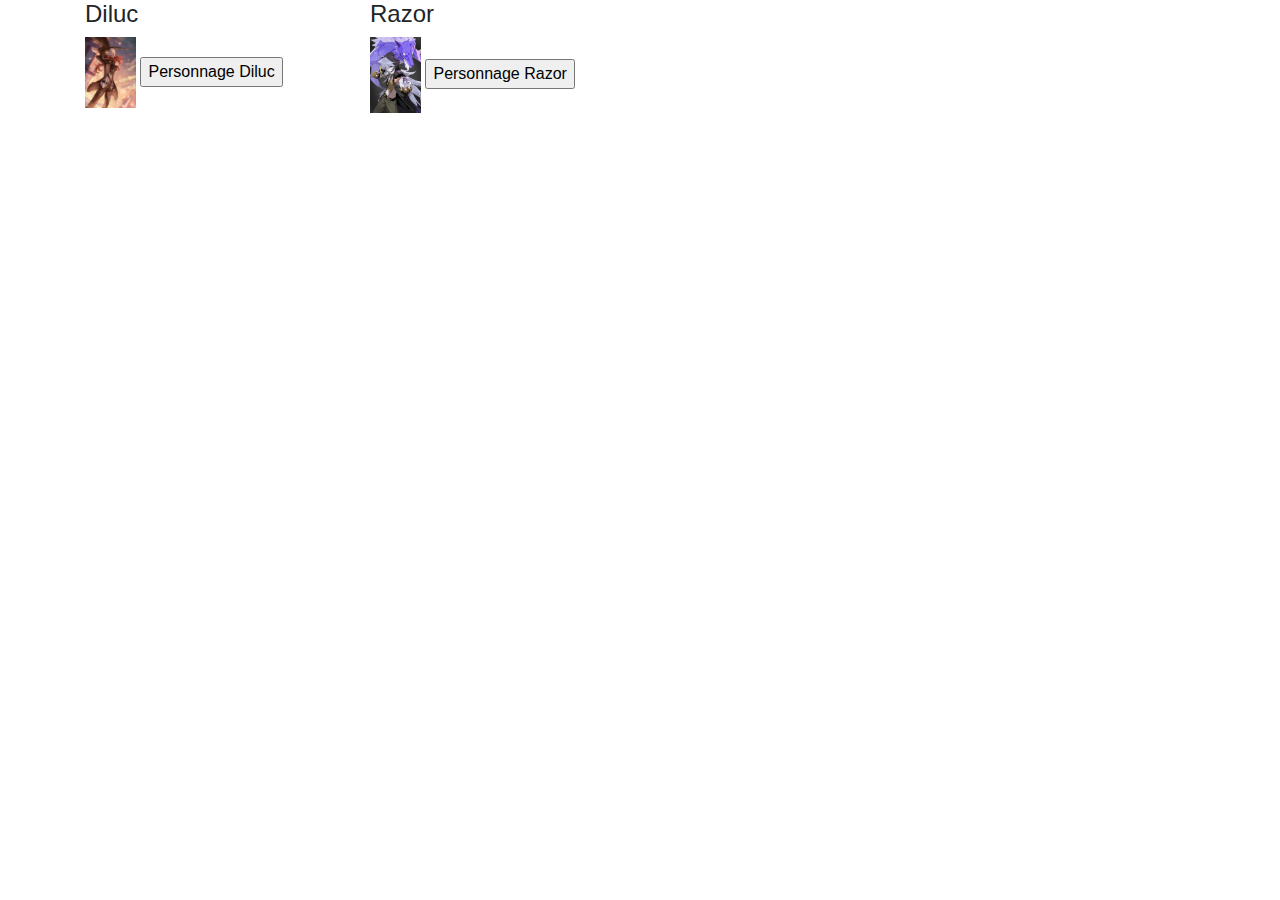
==== home.html @ 50a3be5a "OcrProjet6" ====
<!DOCTYPE html>
<html lang="en">
<head>
    <meta charset="UTF-8">
    <title>Document</title>
    <link rel="stylesheet" href="styles/style.css" />
    <link rel="stylesheet" href="https://stackpath.bootstrapcdn.com/bootstrap/4.3.1/css/bootstrap.min.css"
    integrity="sha384-ggOyR0iXCbMQv3Xipma34MD+dH/1fQ784/j6cY/iJTQUOhcWr7x9JvoRxT2MZw1T" crossorigin="anonymous">
</head>
<body>
    <div class="container">
        <div class="row">
            <div class="col-md-3 col-sm-12">
                <h4>Diluc</h4>
                <img src="images/diluc.jpg" class="dilucHome">
                <input type="button" value="Personnage Diluc">
            </div>
            <div class="col-md-3 col-sm-12">
                <h4>Razor</h4>
                <img src="images/razor.jpg" class="razorHome">
                <input type="button" value="Personnage Razor">
            </div>
        </div>
    </div>

    <script
    src="https://code.jquery.com/jquery-3.2.1.min.js"
    integrity="sha256-hwg4gsxgFZhOsEEamdOYGBf13FyQuiTwlAQgxVSNgt4="
    crossorigin="anonymous"></script>
  <script src="JS/board.js" type="text/javascript"></script>
  <script src="JS/player.js" type="text/javascript"></script>
  <script src="JS/weapon.js" type="text/javascript"></script>
  <script src="JS/fight.js" type="text/javascript"></script>
  <script src="JS/main.js" type="text/javascript"></script>
</body>
</html>
---- styles/style.css ----
/***** ******/
/*   Home   */
/***** ******/
.dilucHome {
  width: 20%;
}
.razorHome {
  width: 20%;
}
/***** ******/
/*  Board   */
/***** ******/
.caseVide,
.caseObstacle {
  height: 60px;
  width: 60px;
  border: solid 2px;
  background-size: contain;
  background-repeat: no-repeat;
  text-align: center;
}
table {
  border-collapse: collapse;
  table-layout: fixed;
  float: left;
}
.caseObstacle {
  background-image: url("https://i.pinimg.com/originals/63/9e/e3/639ee336abefc1a6a1f40b97db9b409f.jpg");
}
.caseVide {
  background-image: url("https://i.pinimg.com/originals/4e/6c/39/4e6c395ecf5937912114f21606eac9ab.png");
}
.weaponBox {
  background-image: none;
}
.cellToClick {
  background-image: none;
  background-color: red;
}
/***** ******/
/*  Player  */
/***** ******/
.Diluc {
  background-image: url("https://i.pinimg.com/564x/14/3c/ee/143cee249f14ef13091ea368ed6019d6.jpg");
  background-size: cover;
  border: solid 2px;
}
.Childe {
  background-image: url("https://i.pinimg.com/474x/95/87/ae/9587aeacbe67dac6e10639677b4b635a.jpg");
  background-size: cover;
  border: solid 2px;
}
.Razor {
  background-image: url("https://i.pinimg.com/564x/02/95/9b/02959b21ed97c5291e9926e3e89a5507.jpg");
  background-size: cover;
  border: solid 2px;
}
.Jean {
  /* background-image: url(""); */
  background-size: cover;
  border: solid 2px;
}
.Chongyun {
  /* background-image: url(""); */
  background-size: cover;
  border: solid 2px;
}
.Xiangling {
  /* background-image: url(""); */
  background-size: cover;
  border: solid 2px;
}
.Parva {
  /* background-image: url(""); */
  background-size: cover;
  border: solid 2px;
}
/***** ******/
/*  Weapons */
/***** ******/
.ÉpéeDeNoob {
  background-image: url("https://encrypted-tbn0.gstatic.com/images?q=tbn:ANd9GcQB2zBPsUQYOlaIIhsDlZuSA325N9LfNUHD_g&usqp=CAU");
  background-size: cover;
  border: solid 2px;
}
.Ombre {
  background-image: url("https://uploadstatic.mihoyo.com/ys-obc/2020/07/17/75795471/de66a13513908e11123998c9783c6ff7_2333625586375398616.png");
  background-size: cover;
  border: solid 2px;
}
.Faucon {
  background-image: url("https://uploadstatic.mihoyo.com/ys-obc/2020/07/17/75795471/935c2d06ae29f29e51b902d131782b18_2130159045735761471.png");
  background-size: cover;
  border: solid 2px;
}
.JadeAilée {
  background-image: url("https://uploadstatic.mihoyo.com/ys-obc/2020/07/17/75795471/cda9841711c3d126c81a531a02e94953_3658752798229410879.png");
  background-size: cover;
  border: solid 2px;
}
.Dragon {
  background-image: url("https://uploadstatic.mihoyo.com/ys-obc/2020/07/17/75795471/b753959a45fc9989e39dd945e8769e4a_7246305538033198382.png");
  background-size: cover;
  border: solid 2px;
}
.VoûteAzur {
  background-image: url("https://uploadstatic.mihoyo.com/ys-obc/2020/09/17/75833613/fe7b0e7f80a4e1c9876d27b89cbc93ec_7612540813795607024.png");
  background-size: cover;
  border: solid 2px;
}
.MortDuLoup {
  background-image: url("https://uploadstatic.mihoyo.com/ys-obc/2020/07/17/75795471/22b30db150bfea372b73678157955047_2297579049732759021.png");
  background-size: cover;
  border: solid 2px;
}
.Flûte {
  background-image: url("https://uploadstatic.mihoyo.com/ys-obc/2020/07/17/75795471/cf572b27ab0c4934984f05af1307888e_8924902473808502556.png");
  background-size: cover;
  border: solid 2px;
}
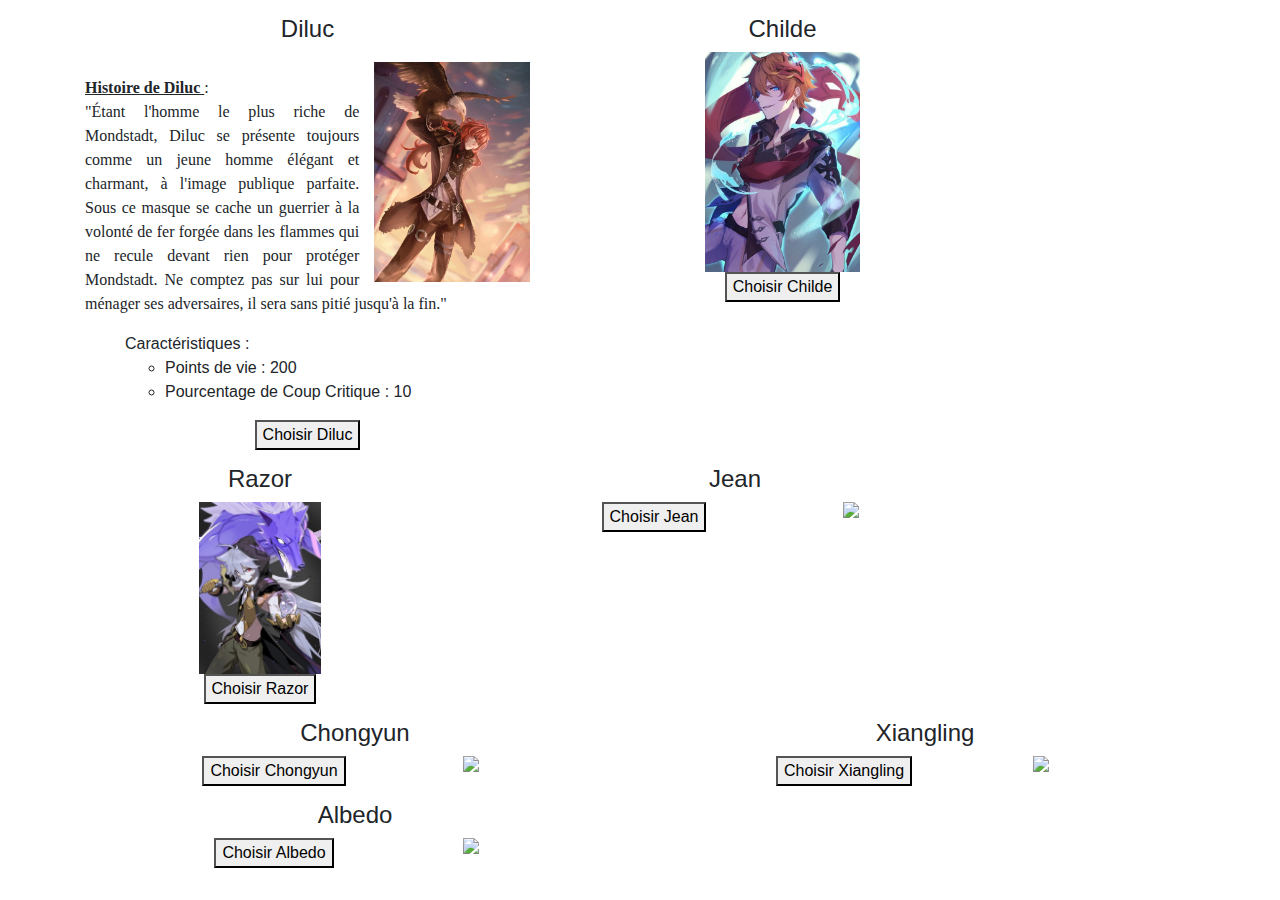
==== commit 2e36702b: "OcrProjet6" ====
--- a/home.html
+++ b/home.html
@@ -1,36 +1,98 @@
 <!DOCTYPE html>
 <html lang="en">
-<head>
-    <meta charset="UTF-8">
+  <head>
+    <meta charset="UTF-8" />
     <title>Document</title>
     <link rel="stylesheet" href="styles/style.css" />
-    <link rel="stylesheet" href="https://stackpath.bootstrapcdn.com/bootstrap/4.3.1/css/bootstrap.min.css"
-    integrity="sha384-ggOyR0iXCbMQv3Xipma34MD+dH/1fQ784/j6cY/iJTQUOhcWr7x9JvoRxT2MZw1T" crossorigin="anonymous">
-</head>
-<body>
+    <link
+      rel="stylesheet"
+      href="https://stackpath.bootstrapcdn.com/bootstrap/4.3.1/css/bootstrap.min.css"
+      integrity="sha384-ggOyR0iXCbMQv3Xipma34MD+dH/1fQ784/j6cY/iJTQUOhcWr7x9JvoRxT2MZw1T"
+      crossorigin="anonymous"
+    />
+  </head>
+  <body>
+      <div class="placeBtnPlay"></div>
     <div class="container">
-        <div class="row">
-            <div class="col-md-3 col-sm-12">
-                <h4>Diluc</h4>
-                <img src="images/diluc.jpg" class="dilucHome">
-                <input type="button" value="Personnage Diluc">
-            </div>
-            <div class="col-md-3 col-sm-12">
-                <h4>Razor</h4>
-                <img src="images/razor.jpg" class="razorHome">
-                <input type="button" value="Personnage Razor">
-            </div>
+      <div class="row">
+        <div class="col-md-5 col-sm-6">
+          <div class="persoHome">
+            <h4 class="h4home">Diluc</h4>
+            <img src="images/diluc.jpg" class="dilucHome" /><br />
+            <p class="descriptionPerso">
+                <strong><u>Histoire de Diluc </u></strong>: <br />
+              "Étant l'homme le plus riche de Mondstadt, Diluc se présente
+              toujours comme un jeune homme élégant et charmant, à l'image
+              publique parfaite. Sous ce masque se cache un guerrier à la
+              volonté de fer forgée dans les flammes qui ne recule devant rien
+              pour protéger Mondstadt. Ne comptez pas sur lui pour ménager ses
+              adversaires, il sera sans pitié jusqu'à la fin."
+            </p>
+            <ul>
+                <li class="carac">Caractéristiques :
+                    <ul>
+                        <li>Points de vie : 200</li> 
+                        <li>Pourcentage de Coup Critique : 10</li>
+                    </ul>
+                </li>
+            </ul>
+            <button class="btnHome" onclick="getID(1);">Choisir Diluc</button>
+          </div>
         </div>
+        <div class="col-md-5 col-sm-6">
+          <div class="persoHome">
+            <h4 class="h4home">Childe</h4>
+            <img src="images/childe.jpg" class="childeHome" /><br />
+            <button class="btnHome" onclick="getID(2);">Choisir Childe</button>
+          </div>
+        </div>
+        <div class="col-md-4 col-sm-6">
+          <div class="persoHome">
+            <h4 class="h4home">Razor</h4>
+            <img src="images/razor.jpg" class="razorHome" /><br />
+            <button class="btnHome" onclick="getID(3);">Choisir Razor</button>
+          </div>
+        </div>
+        <div class="col-md-6 col-sm-6">
+          <div class="persoHome">
+            <h4 class="h4home">Jean</h4>
+            <img src="images/Jean.jpg" class="jeanHome" />
+            <button class="btnHome" onclick="getID(4);">Choisir Jean</button>
+          </div>
+        </div>
+        <div class="col-md-6 col-sm-6">
+          <div class="persoHome">
+            <h4 class="h4home">Chongyun</h4>
+            <img src="images/Chongyun.jpg" class="chongyunHome" />
+            <button class="btnHome" onclick="getID(5);"> Choisir Chongyun</button>
+          </div>
+        </div>
+        <div class="col-md-6 col-sm-6">
+          <div class="persoHome">
+            <h4 class="h4home">Xiangling</h4>
+            <img src="images/Xiangling.jpg" class="xianglingHome" />
+            <button class="btnHome" onclick="getID(6);">Choisir Xiangling</button>
+          </div>
+        </div>
+        <div class="col-md-6 col-sm-6">
+          <div class="persoHome">
+            <h4 class="h4home">Albedo</h4>
+            <img src="images/Albedo.jpg" class="albedoHome" />
+            <button class="btnHome" onclick="getID(7);">Choisir Albedo</button>
+          </div>
+        </div>
+      </div>
     </div>
 
     <script
-    src="https://code.jquery.com/jquery-3.2.1.min.js"
-    integrity="sha256-hwg4gsxgFZhOsEEamdOYGBf13FyQuiTwlAQgxVSNgt4="
-    crossorigin="anonymous"></script>
-  <script src="JS/board.js" type="text/javascript"></script>
-  <script src="JS/player.js" type="text/javascript"></script>
-  <script src="JS/weapon.js" type="text/javascript"></script>
-  <script src="JS/fight.js" type="text/javascript"></script>
-  <script src="JS/main.js" type="text/javascript"></script>
-</body>
-</html>+      src="https://code.jquery.com/jquery-3.2.1.min.js"
+      integrity="sha256-hwg4gsxgFZhOsEEamdOYGBf13FyQuiTwlAQgxVSNgt4="
+      crossorigin="anonymous"
+    ></script>
+    <script src="JS/board.js" type="text/javascript"></script>
+    <script src="JS/player.js" type="text/javascript"></script>
+    <script src="JS/weapon.js" type="text/javascript"></script>
+    <script src="JS/fight.js" type="text/javascript"></script>
+    <script src="JS/main.js" type="text/javascript"></script>
+  </body>
+</html>
--- a/styles/style.css
+++ b/styles/style.css
@@ -1,25 +1,58 @@
 /***** ******/
 /*   Home   */
 /***** ******/
+.dilucHome,
+.razorHome,
+.childeHome {
+  width: 35%;
+  /* float: right; */
+}
 .dilucHome {
-  width: 20%;
-}
-.razorHome {
-  width: 20%;
+  float: right;
+  margin-left: 15px;
+  margin-top: 10px;
+}
+.jeanHome,
+.chongyunHome,
+.xianglingHome,
+.albedoHome {
+  width: 30%;
+  float: right;
+}
+.persoHome {
+  text-align: center;
+  margin-top: 15px;
+}
+.col-md-3.col-sm-6 {
+  margin-top: 40px;
+}
+.btnHome  {
+  margin-bottom: 10px;
+}
+.descriptionPerso {
+  font-family: Georgia, "Times New Roman", Times, serif;
+  text-align: justify;
+  font-size: medium;
+}
+.carac {
+  text-align: left;
+  list-style-type: none;
 }
 /***** ******/
 /*  Board   */
 /***** ******/
 .caseVide,
 .caseObstacle {
-  height: 60px;
-  width: 60px;
+  height: 65px;
+  width: 65px;
   border: solid 2px;
   background-size: contain;
   background-repeat: no-repeat;
   text-align: center;
 }
 table {
+  margin-top: 30px;
+  margin-left: 20px;
   border-collapse: collapse;
   table-layout: fixed;
   float: left;
@@ -35,50 +68,55 @@
 }
 .cellToClick {
   background-image: none;
-  background-color: red;
-}
+  background-color: rgba(107, 204, 10, 0.774);
+}
+.cellToClick:hover {
+  background-color: rgba(107, 204, 10, 0.349);
+}
+
 /***** ******/
 /*  Player  */
 /***** ******/
 .Diluc {
-  background-image: url("https://i.pinimg.com/564x/14/3c/ee/143cee249f14ef13091ea368ed6019d6.jpg");
+  background-image: url("https://i.pinimg.com/564x/14/3c/ee/143cee249f14ef13091ea368ed6019d6.jpg") !important;
   background-size: cover;
   border: solid 2px;
 }
 .Childe {
-  background-image: url("https://i.pinimg.com/474x/95/87/ae/9587aeacbe67dac6e10639677b4b635a.jpg");
+  background-image: url("https://i.pinimg.com/474x/95/87/ae/9587aeacbe67dac6e10639677b4b635a.jpg") !important;
   background-size: cover;
   border: solid 2px;
 }
 .Razor {
-  background-image: url("https://i.pinimg.com/564x/02/95/9b/02959b21ed97c5291e9926e3e89a5507.jpg");
+  background-image: url("https://i.pinimg.com/564x/02/95/9b/02959b21ed97c5291e9926e3e89a5507.jpg") !important;
   background-size: cover;
   border: solid 2px;
 }
 .Jean {
-  /* background-image: url(""); */
+  background-image: url("https://www.nautiljon.com/images/jeuxvideo_persos/00/78/jean_4587.jpg") !important;
   background-size: cover;
   border: solid 2px;
 }
 .Chongyun {
-  /* background-image: url(""); */
+  background-image: url("https://danbooru.donmai.us/data/sample/f8/1f/sample-f81f55f057067bed7f8eb128ba7ea4b0.jpg") !important;
   background-size: cover;
   border: solid 2px;
 }
 .Xiangling {
-  /* background-image: url(""); */
-  background-size: cover;
-  border: solid 2px;
-}
-.Parva {
-  /* background-image: url(""); */
+  background-image: url("https://i.pinimg.com/originals/9f/89/bd/9f89bd7613917f4eb67704d3b929f1f2.jpg") !important;
+  background-size: cover;
+  border: solid 2px;
+}
+.Albedo {
+  background-image: url("https://danbooru.donmai.us/data/sample/84/17/sample-8417d513eebf31a713ebc6faea6d042f.jpg") !important;
   background-size: cover;
   border: solid 2px;
 }
 /***** ******/
 /*  Weapons */
 /***** ******/
-.ÉpéeDeNoob {
+.ÉpéeDeNoob,
+.ÉpéeDeNoob1 {
   background-image: url("https://encrypted-tbn0.gstatic.com/images?q=tbn:ANd9GcQB2zBPsUQYOlaIIhsDlZuSA325N9LfNUHD_g&usqp=CAU");
   background-size: cover;
   border: solid 2px;
@@ -118,3 +156,72 @@
   background-size: cover;
   border: solid 2px;
 }
+/*****  ******/
+/* Interface */
+/*****  ******/
+#interface {
+  margin-left: 50px;
+}
+#interfaceP1,
+#interfaceP2 {
+  border: solid 2px;
+  margin-top: 15px;
+  margin-left: 12px;
+  padding-bottom: 30px;
+}
+#interfaceP2 {
+  margin-right: 12px;
+}
+#HpJ1,
+#HpJ2 {
+  text-align: center;
+  margin-top: 10px;
+}
+#CCJ1,
+#CCJ2 {
+  margin-top: -25px;
+}
+#imgWeaponJ1,
+#imgWeaponJ2 {
+  height: 80px;
+  margin-top: 30px;
+  margin-left: 20x;
+  float: left;
+}
+#imgPlayerJ1,
+#imgPlayerJ2 {
+  height: 200px;
+  text-align: center;
+}
+h4 {
+  text-align: center;
+}
+.button1 {
+  float: left;
+  margin-top: -10px;
+  margin-left: 30px;
+}
+.button2 {
+  float: right;
+  margin-top: -10px;
+  margin-right: 30px;
+}
+#enchantmentJ1,
+#enchantmentJ2 {
+  margin-top: -30px;
+  margin-left: 5px;
+}
+#texte {
+  border: solid 2px black;
+  margin-top: 10px;
+  height: 175px;
+}
+#zoneDeTexte {
+  text-align: left;
+}
+#currentHpJ1,
+#totalHpJ1,
+#currentHpJ2,
+#totalHpJ2 {
+  color: rgb(5, 5, 131);
+}
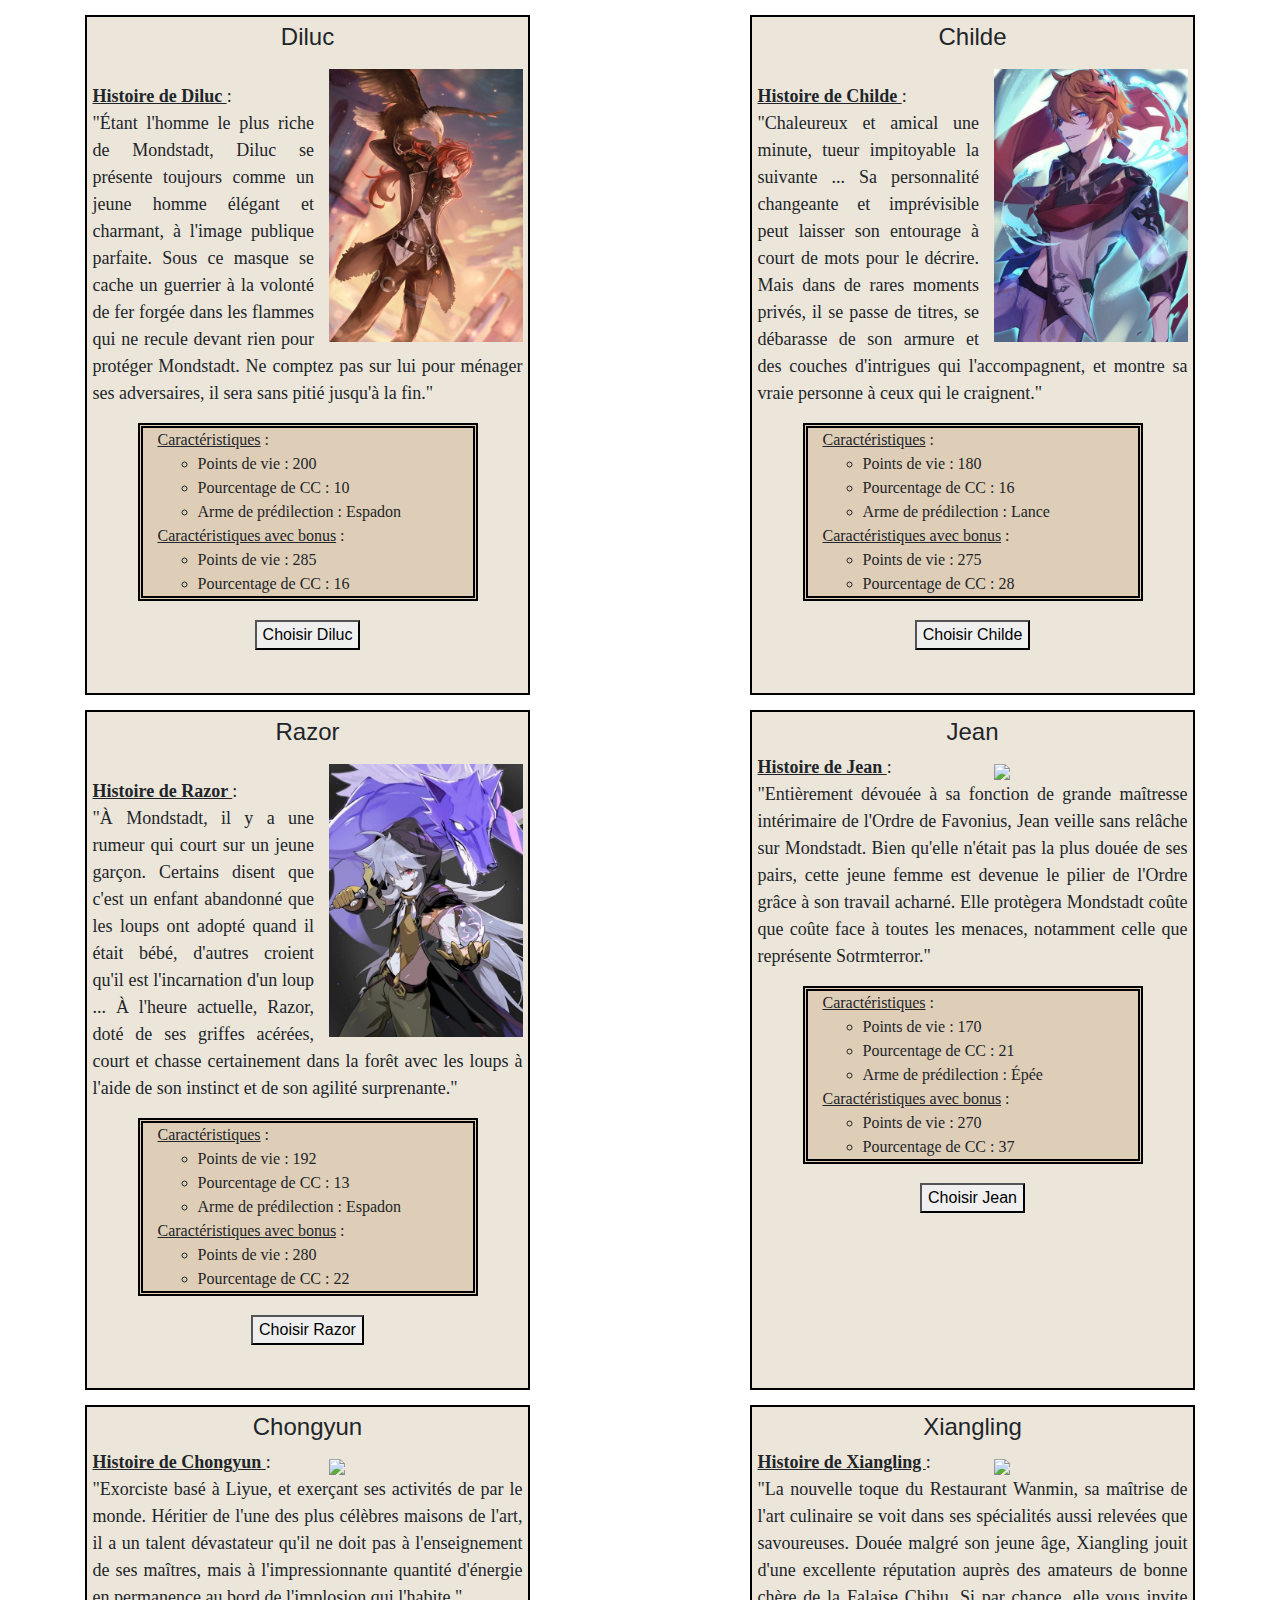
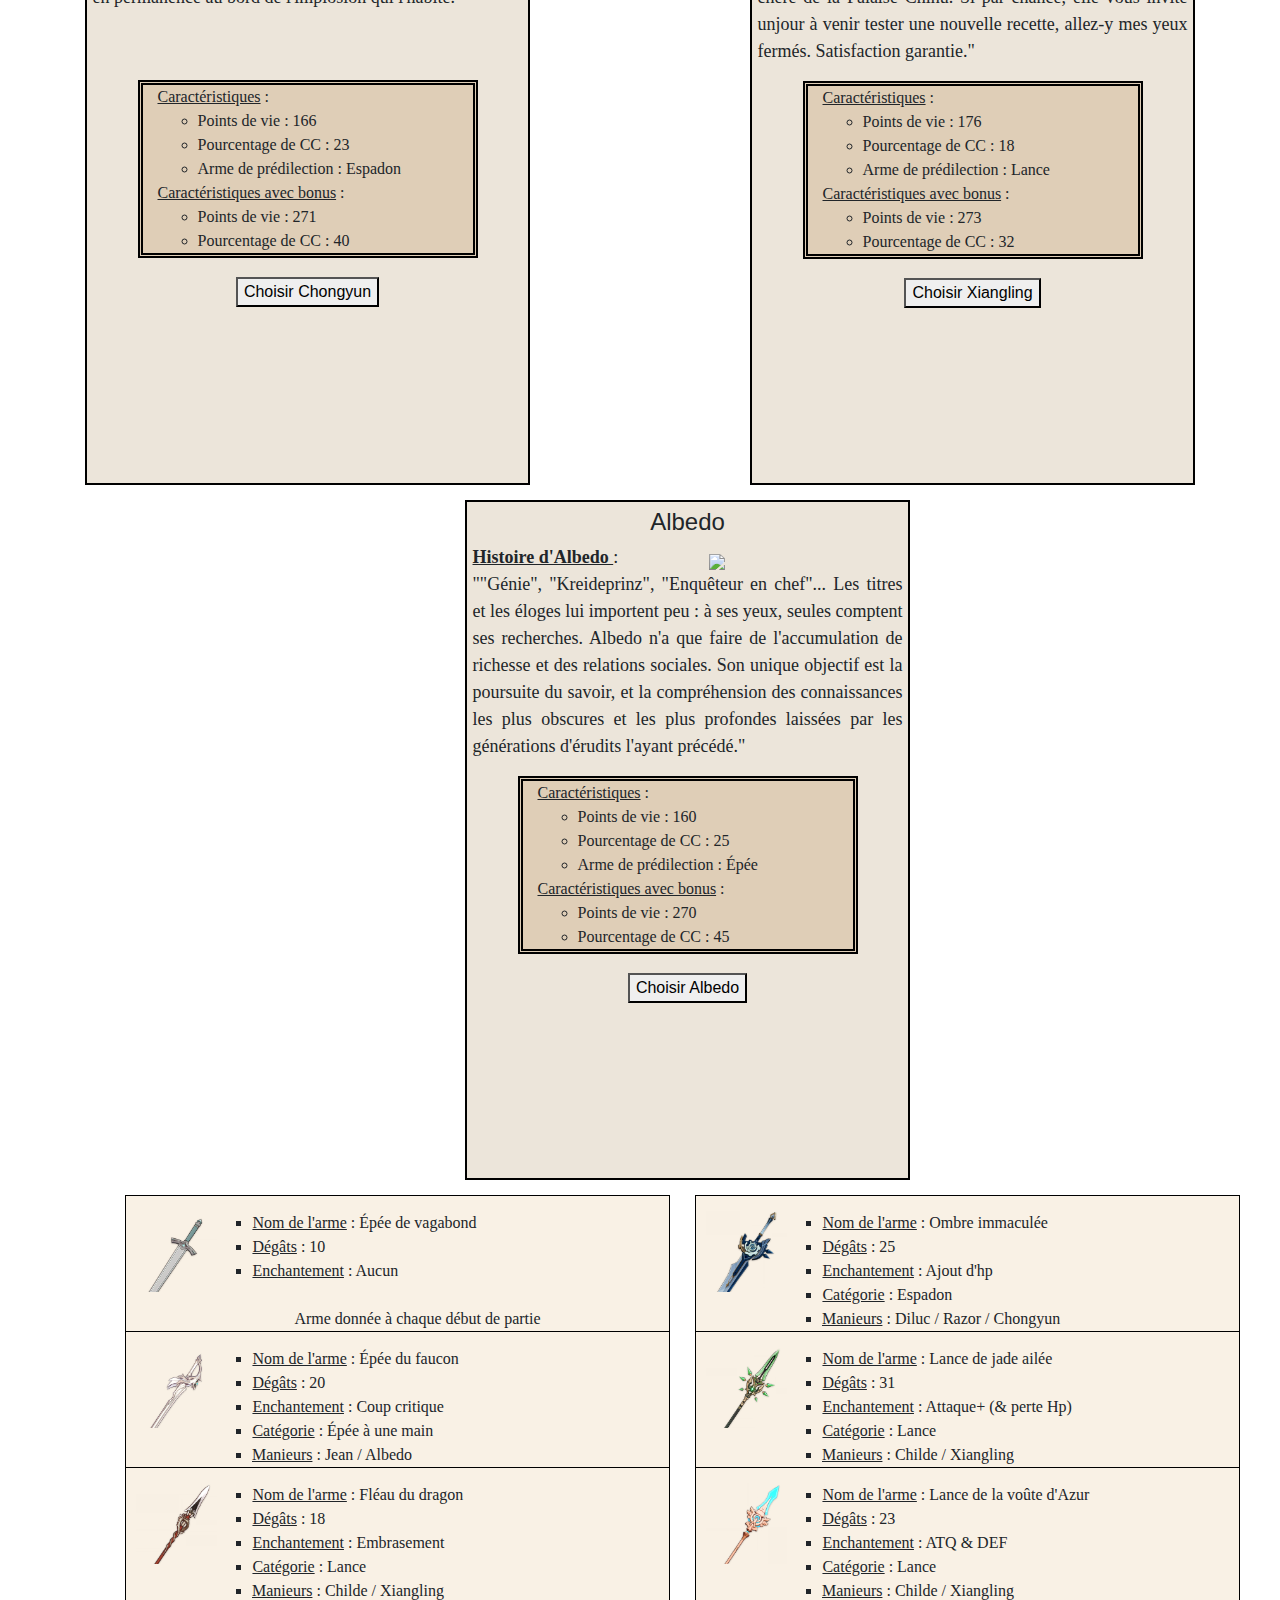
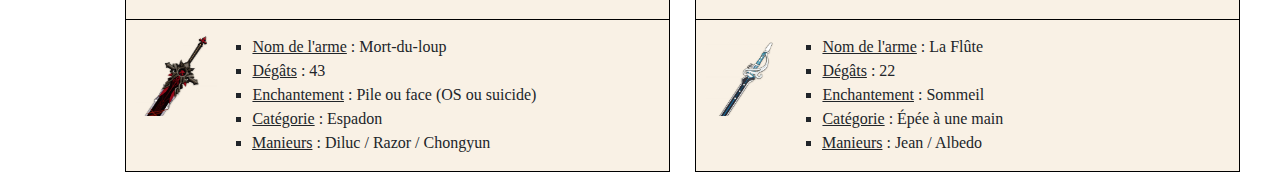
==== commit 5cf80db0: "OcrProjet6" ====
--- a/home.html
+++ b/home.html
@@ -11,16 +11,17 @@
       crossorigin="anonymous"
     />
   </head>
+
   <body>
+    <div class="container">
       <div class="placeBtnPlay"></div>
-    <div class="container">
       <div class="row">
         <div class="col-md-5 col-sm-6">
           <div class="persoHome">
             <h4 class="h4home">Diluc</h4>
             <img src="images/diluc.jpg" class="dilucHome" /><br />
             <p class="descriptionPerso">
-                <strong><u>Histoire de Diluc </u></strong>: <br />
+              <strong><u>Histoire de Diluc </u></strong>: <br />
               "Étant l'homme le plus riche de Mondstadt, Diluc se présente
               toujours comme un jeune homme élégant et charmant, à l'image
               publique parfaite. Sous ce masque se cache un guerrier à la
@@ -28,62 +29,349 @@
               pour protéger Mondstadt. Ne comptez pas sur lui pour ménager ses
               adversaires, il sera sans pitié jusqu'à la fin."
             </p>
-            <ul>
-                <li class="carac">Caractéristiques :
-                    <ul>
-                        <li>Points de vie : 200</li> 
-                        <li>Pourcentage de Coup Critique : 10</li>
-                    </ul>
-                </li>
-            </ul>
-            <button class="btnHome" onclick="getID(1);">Choisir Diluc</button>
-          </div>
-        </div>
+            <ul class="carac">
+              <li>
+                <u>Caractéristiques</u> :
+                <ul>
+                  <li>Points de vie : 200</li>
+                  <li>Pourcentage de CC : 10</li>
+                  <li>Arme de prédilection : Espadon</li>
+                </ul>
+              </li>
+              <li>
+                <u>Caractéristiques avec bonus</u> :
+                <ul>
+                  <li>Points de vie : 285</li>
+                  <li>Pourcentage de CC : 16</li>
+                </ul>
+              </li>
+            </ul>
+            <button class="btnHome" onclick="getID(1);" style="margin-top: 3px">
+              Choisir Diluc
+            </button>
+          </div>
+        </div>
+        <div class="col-md-2"></div>
         <div class="col-md-5 col-sm-6">
           <div class="persoHome">
             <h4 class="h4home">Childe</h4>
             <img src="images/childe.jpg" class="childeHome" /><br />
-            <button class="btnHome" onclick="getID(2);">Choisir Childe</button>
-          </div>
-        </div>
-        <div class="col-md-4 col-sm-6">
+            <p class="descriptionPerso">
+              <strong><u>Histoire de Childe </u></strong>: <br />
+              "Chaleureux et amical une minute, tueur impitoyable la suivante
+              ... Sa personnalité changeante et imprévisible peut laisser son
+              entourage à court de mots pour le décrire. Mais dans de rares
+              moments privés, il se passe de titres, se débarasse de son armure
+              et des couches d'intrigues qui l'accompagnent, et montre sa vraie
+              personne à ceux qui le craignent."
+            </p>
+            <ul class="carac">
+              <li>
+                <u>Caractéristiques</u> :
+                <ul>
+                  <li>Points de vie : 180</li>
+                  <li>Pourcentage de CC : 16</li>
+                  <li>Arme de prédilection : Lance</li>
+                </ul>
+              </li>
+              <li>
+                <u>Caractéristiques avec bonus</u> :
+                <ul>
+                  <li>Points de vie : 275</li>
+                  <li>Pourcentage de CC : 28</li>
+                </ul>
+              </li>
+            </ul>
+            <button class="btnHome" onclick="getID(2);" style="margin-top: 3px">
+              Choisir Childe
+            </button>
+          </div>
+        </div>
+        <div class="col-md-5 col-sm-6">
           <div class="persoHome">
             <h4 class="h4home">Razor</h4>
             <img src="images/razor.jpg" class="razorHome" /><br />
-            <button class="btnHome" onclick="getID(3);">Choisir Razor</button>
-          </div>
-        </div>
-        <div class="col-md-6 col-sm-6">
+            <p class="descriptionPerso">
+              <strong><u>Histoire de Razor </u></strong>: <br />
+              "À Mondstadt, il y a une rumeur qui court sur un jeune garçon.
+              Certains disent que c'est un enfant abandonné que les loups ont
+              adopté quand il était bébé, d'autres croient qu'il est
+              l'incarnation d'un loup ... À l'heure actuelle, Razor, doté de ses
+              griffes acérées, court et chasse certainement dans la forêt avec
+              les loups à l'aide de son instinct et de son agilité surprenante."
+            </p>
+            <ul class="carac">
+              <li>
+                <u>Caractéristiques</u> :
+                <ul>
+                  <li>Points de vie : 192</li>
+                  <li>Pourcentage de CC : 13</li>
+                  <li>Arme de prédilection : Espadon</li>
+                </ul>
+              </li>
+              <li>
+                <u>Caractéristiques avec bonus</u> :
+                <ul>
+                  <li>Points de vie : 280</li>
+                  <li>Pourcentage de CC : 22</li>
+                </ul>
+              </li>
+            </ul>
+            <button class="btnHome" onclick="getID(3);" style="margin-top: 3px">
+              Choisir Razor
+            </button>
+          </div>
+        </div>
+        <div class="col-md-2"></div>
+        <div class="col-md-5 col-sm-6">
           <div class="persoHome">
             <h4 class="h4home">Jean</h4>
             <img src="images/Jean.jpg" class="jeanHome" />
-            <button class="btnHome" onclick="getID(4);">Choisir Jean</button>
-          </div>
-        </div>
-        <div class="col-md-6 col-sm-6">
+            <p class="descriptionPerso">
+              <strong><u>Histoire de Jean </u></strong>: <br />
+              "Entièrement dévouée à sa fonction de grande maîtresse intérimaire
+              de l'Ordre de Favonius, Jean veille sans relâche sur Mondstadt.
+              Bien qu'elle n'était pas la plus douée de ses pairs, cette jeune
+              femme est devenue le pilier de l'Ordre grâce à son travail
+              acharné. Elle protègera Mondstadt coûte que coûte face à toutes
+              les menaces, notamment celle que représente Sotrmterror."
+            </p>
+            <ul class="carac">
+              <li>
+                <u>Caractéristiques</u> :
+                <ul>
+                  <li>Points de vie : 170</li>
+                  <li>Pourcentage de CC : 21</li>
+                  <li>Arme de prédilection : Épée</li>
+                </ul>
+              </li>
+              <li>
+                <u>Caractéristiques avec bonus</u> :
+                <ul>
+                  <li>Points de vie : 270</li>
+                  <li>Pourcentage de CC : 37</li>
+                </ul>
+              </li>
+            </ul>
+            <button class="btnHome" onclick="getID(4);" style="margin-top: 3px">
+              Choisir Jean
+            </button>
+          </div>
+        </div>
+        <div class="col-md-5 col-sm-12">
           <div class="persoHome">
             <h4 class="h4home">Chongyun</h4>
             <img src="images/Chongyun.jpg" class="chongyunHome" />
-            <button class="btnHome" onclick="getID(5);"> Choisir Chongyun</button>
-          </div>
-        </div>
-        <div class="col-md-6 col-sm-6">
+            <p class="descriptionPerso">
+              <strong><u>Histoire de Chongyun </u></strong>: <br />
+              "Exorciste basé à Liyue, et exerçant ses activités de par le
+              monde. Héritier de l'une des plus célèbres maisons de l'art, il a
+              un talent dévastateur qu'il ne doit pas à l'enseignement de ses
+              maîtres, mais à l'impressionnante quantité d'énergie en permanence
+              au bord de l'implosion qui l'habite."
+            </p>
+            <ul class="carac" id="caracChong">
+              <li>
+                <u>Caractéristiques</u> :
+                <ul>
+                  <li>Points de vie : 166</li>
+                  <li>Pourcentage de CC : 23</li>
+                  <li>Arme de prédilection : Espadon</li>
+                </ul>
+              </li>
+              <li>
+                <u>Caractéristiques avec bonus</u> :
+                <ul>
+                  <li>Points de vie : 271</li>
+                  <li>Pourcentage de CC : 40</li>
+                </ul>
+              </li>
+            </ul>
+            <button class="btnHome" onclick="getID(5);" style="margin-top: 3px">
+              Choisir Chongyun
+            </button>
+          </div>
+        </div>
+        <div class="col-md-2"></div>
+        <div class="col-md-5 col-sm-12">
           <div class="persoHome">
             <h4 class="h4home">Xiangling</h4>
             <img src="images/Xiangling.jpg" class="xianglingHome" />
-            <button class="btnHome" onclick="getID(6);">Choisir Xiangling</button>
-          </div>
-        </div>
-        <div class="col-md-6 col-sm-6">
+            <p class="descriptionPerso">
+              <strong><u>Histoire de Xiangling </u></strong>: <br />
+              "La nouvelle toque du Restaurant Wanmin, sa maîtrise de l'art
+              culinaire se voit dans ses spécialités aussi relevées que
+              savoureuses. Douée malgré son jeune âge, Xiangling jouit d'une
+              excellente réputation auprès des amateurs de bonne chère de la
+              Falaise Chihu. Si par chance, elle vous invite unjour à venir
+              tester une nouvelle recette, allez-y mes yeux fermés. Satisfaction
+              garantie."
+            </p>
+            <ul class="carac">
+              <li>
+                <u>Caractéristiques</u> :
+                <ul>
+                  <li>Points de vie : 176</li>
+                  <li>Pourcentage de CC : 18</li>
+                  <li>Arme de prédilection : Lance</li>
+                </ul>
+              </li>
+              <li>
+                <u>Caractéristiques avec bonus</u> :
+                <ul>
+                  <li>Points de vie : 273</li>
+                  <li>Pourcentage de CC : 32</li>
+                </ul>
+              </li>
+            </ul>
+            <button class="btnHome" onclick="getID(6);" style="margin-top: 3px">
+              Choisir Xiangling
+            </button>
+          </div>
+        </div>
+        <div class="col-md-4"></div>
+        <div class="col-md-5 col-sm-12">
           <div class="persoHome">
             <h4 class="h4home">Albedo</h4>
             <img src="images/Albedo.jpg" class="albedoHome" />
-            <button class="btnHome" onclick="getID(7);">Choisir Albedo</button>
+            <p class="descriptionPerso">
+              <strong><u>Histoire d'Albedo </u></strong>: <br />
+              ""Génie", "Kreideprinz", "Enquêteur en chef"... Les titres et les
+              éloges lui importent peu : à ses yeux, seules comptent ses
+              recherches. Albedo n'a que faire de l'accumulation de richesse et
+              des relations sociales. Son unique objectif est la poursuite du
+              savoir, et la compréhension des connaissances les plus obscures et
+              les plus profondes laissées par les générations d'érudits l'ayant
+              précédé."
+            </p>
+            <ul class="carac">
+              <li>
+                <u>Caractéristiques</u> :
+                <ul>
+                  <li>Points de vie : 160</li>
+                  <li>Pourcentage de CC : 25</li>
+                  <li>Arme de prédilection : Épée</li>
+                </ul>
+              </li>
+              <li>
+                <u>Caractéristiques avec bonus</u> :
+                <ul>
+                  <li>Points de vie : 270</li>
+                  <li>Pourcentage de CC : 45</li>
+                </ul>
+              </li>
+            </ul>
+            <button class="btnHome" onclick="getID(7);" style="margin-top: 3px">
+              Choisir Albedo
+            </button>
+          </div>
+        </div>
+        <div class="col-md-12 col-sm-12">
+          <div class="placeBtnPlay"></div>
+        </div>
+        <div class="col-md-6">
+          <div class="divWeapon" id="firstWeapon">
+            <img src="images/arme1.png" class="armeHome" />
+            <ul class="ulWeapon">
+              <li><u>Nom de l'arme</u> : Épée de vagabond</li>
+              <li><u>Dégâts</u> : 10</li>
+              <li><u>Enchantement</u> : Aucun</li>
+              <li class="liWeapon1">Arme donnée à chaque début de partie</li>
+            </ul>
+          </div>
+        </div>
+        <div class="col-md-6">
+          <div class="divWeapon" id="divWeapon2">
+            <img src="images/arme2.png" class="armeHome" />
+            <ul class="ulWeapon">
+              <li><u>Nom de l'arme</u> : Ombre immaculée</li>
+              <li><u>Dégâts</u> : 25</li>
+              <li><u>Enchantement</u> : Ajout d'hp</li>
+              <li><u>Catégorie</u> : Espadon</li>
+              <li class="liWeapon2">
+                <u>Manieurs</u> : Diluc / Razor / Chongyun
+              </li>
+            </ul>
+          </div>
+        </div>
+        <div class="col-md-6">
+          <div class="divWeapon">
+            <img src="images/arme3.png" class="armeHome" />
+            <ul class="ulWeapon">
+              <li><u>Nom de l'arme</u> : Épée du faucon</li>
+              <li><u>Dégâts</u> : 20</li>
+              <li><u>Enchantement</u> : Coup critique</li>
+              <li><u>Catégorie</u> : Épée à une main</li>
+              <li class="liWeapon2"><u>Manieurs</u> : Jean / Albedo</li>
+            </ul>
+          </div>
+        </div>
+        <div class="col-md-6">
+          <div class="divWeapon">
+            <img src="images/arme4.png" class="armeHome" />
+            <ul class="ulWeapon">
+              <li><u>Nom de l'arme</u> : Lance de jade ailée</li>
+              <li><u>Dégâts</u> : 31</li>
+              <li><u>Enchantement</u> : Attaque+ (& perte Hp)</li>
+              <li><u>Catégorie</u> : Lance</li>
+              <li class="liWeapon2"><u>Manieurs</u> : Childe / Xiangling</li>
+            </ul>
+          </div>
+        </div>
+        <div class="col-md-6">
+          <div class="divWeapon" id="divWeapon5">
+            <img src="images/arme5.png" class="armeHome" />
+            <ul class="ulWeapon">
+              <li><u>Nom de l'arme</u> : Fléau du dragon</li>
+              <li><u>Dégâts</u> : 18</li>
+              <li><u>Enchantement</u> : Embrasement</li>
+              <li><u>Catégorie</u> : Lance</li>
+              <li class="liWeapon2"><u>Manieurs</u> : Childe / Xiangling</li>
+            </ul>
+          </div>
+        </div>
+        <div class="col-md-6">
+          <div class="divWeapon" id="divWeapon6">
+            <img src="images/arme6.png" class="armeHome" />
+            <ul class="ulWeapon">
+              <li><u>Nom de l'arme</u> : Lance de la voûte d'Azur</li>
+              <li><u>Dégâts</u> : 23</li>
+              <li><u>Enchantement</u> : ATQ & DEF</li>
+              <li><u>Catégorie</u> : Lance</li>
+              <li class="liWeapon2"><u>Manieurs</u> : Childe / Xiangling</li>
+            </ul>
+          </div>
+        </div>
+        <div class="col-md-6">
+          <div class="divWeapon" id="divWeapon7">
+            <img src="images/arme7.png" class="armeHome" />
+            <ul class="ulWeapon">
+              <li><u>Nom de l'arme</u> : Mort-du-loup</li>
+              <li><u>Dégâts</u> : 43</li>
+              <li><u>Enchantement</u> : Pile ou face (OS ou suicide)</li>
+              <li><u>Catégorie</u> : Espadon</li>
+              <li class="liWeapon2">
+                <u>Manieurs</u> : Diluc / Razor / Chongyun
+              </li>
+            </ul>
+          </div>
+        </div>
+        <div class="col-md-6">
+          <div class="divWeapon" id="divWeapon8">
+            <img src="images/arme8.png" class="armeHome" />
+            <ul class="ulWeapon">
+              <li><u>Nom de l'arme</u> : La Flûte</li>
+              <li><u>Dégâts</u> : 22</li>
+              <li><u>Enchantement</u> : Sommeil</li>
+              <li><u>Catégorie</u> : Épée à une main</li>
+              <li class="liWeapon2"><u>Manieurs</u> : Jean / Albedo</li>
+            </ul>
           </div>
         </div>
       </div>
     </div>
 
+    <pre id="contents"></pre>
     <script
       src="https://code.jquery.com/jquery-3.2.1.min.js"
       integrity="sha256-hwg4gsxgFZhOsEEamdOYGBf13FyQuiTwlAQgxVSNgt4="
--- a/styles/style.css
+++ b/styles/style.css
@@ -1,42 +1,108 @@
 /***** ******/
 /*   Home   */
 /***** ******/
+body {
+  width: 100%;
+  background-image: url("https://www.nawpic.com/media/2020/genshin-impact-nawpic-10-scaled.jpg") !important;
+  background-size: cover;
+  background-repeat: no-repeat;
+  background-attachment: fixed;
+}
 .dilucHome,
 .razorHome,
-.childeHome {
-  width: 35%;
-  /* float: right; */
-}
-.dilucHome {
-  float: right;
-  margin-left: 15px;
-  margin-top: 10px;
-}
+.childeHome,
 .jeanHome,
 .chongyunHome,
 .xianglingHome,
 .albedoHome {
-  width: 30%;
+  width: 45%;
   float: right;
+  margin-left: 15px;
+  margin-top: 10px;
 }
 .persoHome {
-  text-align: center;
-  margin-top: 15px;
+  height: 680px;
+  text-align: center;
+  margin-top: 15px;
+  border: 2px solid black;
+  padding: 5.5px;
+  background-color: rgb(233, 224, 212, 0.85);
 }
 .col-md-3.col-sm-6 {
   margin-top: 40px;
 }
 .btnHome  {
   margin-bottom: 10px;
+  margin-top: 50px;
 }
 .descriptionPerso {
   font-family: Georgia, "Times New Roman", Times, serif;
   text-align: justify;
-  font-size: medium;
+  font-size: 18px;
 }
 .carac {
   text-align: left;
   list-style-type: none;
+  border: 2px double black;
+  border-width: 5.5px;
+  margin-left: 45px;
+  margin-right: 45px;
+  padding-left: 15px;
+  background-color: rgb(223, 206, 183);
+}
+#caracChong {
+  margin-top: 69px;
+}
+.btn_play {
+  width: 75%;
+  margin-top: 8px;
+  margin-left: 190px;
+}
+.divWeapon {
+  margin-left: 40px;
+  margin-right: -45px;
+  margin-bottom: -16px;
+  border-top: 1.5px solid black;
+  border-right: 1.5px solid black;
+  border-left: 1.5px solid black;
+  background-color: rgba(248, 238, 222, 0.8);
+}
+.armeHome {
+  float: left;
+  width: 15%;
+  margin-left: 10px;
+  margin-top: 15px;
+  margin-right: 35px;
+}
+li {
+  font-family: Georgia, "Times New Roman", Times, serif;
+}
+.ulWeapon {
+  margin-top: 15px;
+  list-style-type: square;
+}
+.liWeapon1 {
+  list-style-type: none;
+  text-align: center;
+  margin-top: 24px;
+}
+#firstWeapon {
+  margin-top: 15px;
+}
+.liWeapon2 {
+  margin-left: 86px;
+}
+#divWeapon2 {
+  margin-top: 15px;
+}
+#divWeapon7,
+#divWeapon8 {
+  border-bottom: 1px solid black;
+  margin-top: 15px;
+}
+#divWeapon5,
+#divWeapon6 {
+  border-bottom: 1px solid black;
 }
 /***** ******/
 /*  Board   */
@@ -168,6 +234,7 @@
   margin-top: 15px;
   margin-left: 12px;
   padding-bottom: 30px;
+  background-color: rgb(233, 224, 212, 0.85);
 }
 #interfaceP2 {
   margin-right: 12px;
@@ -215,6 +282,7 @@
   border: solid 2px black;
   margin-top: 10px;
   height: 175px;
+  opacity: 80%;
 }
 #zoneDeTexte {
   text-align: left;
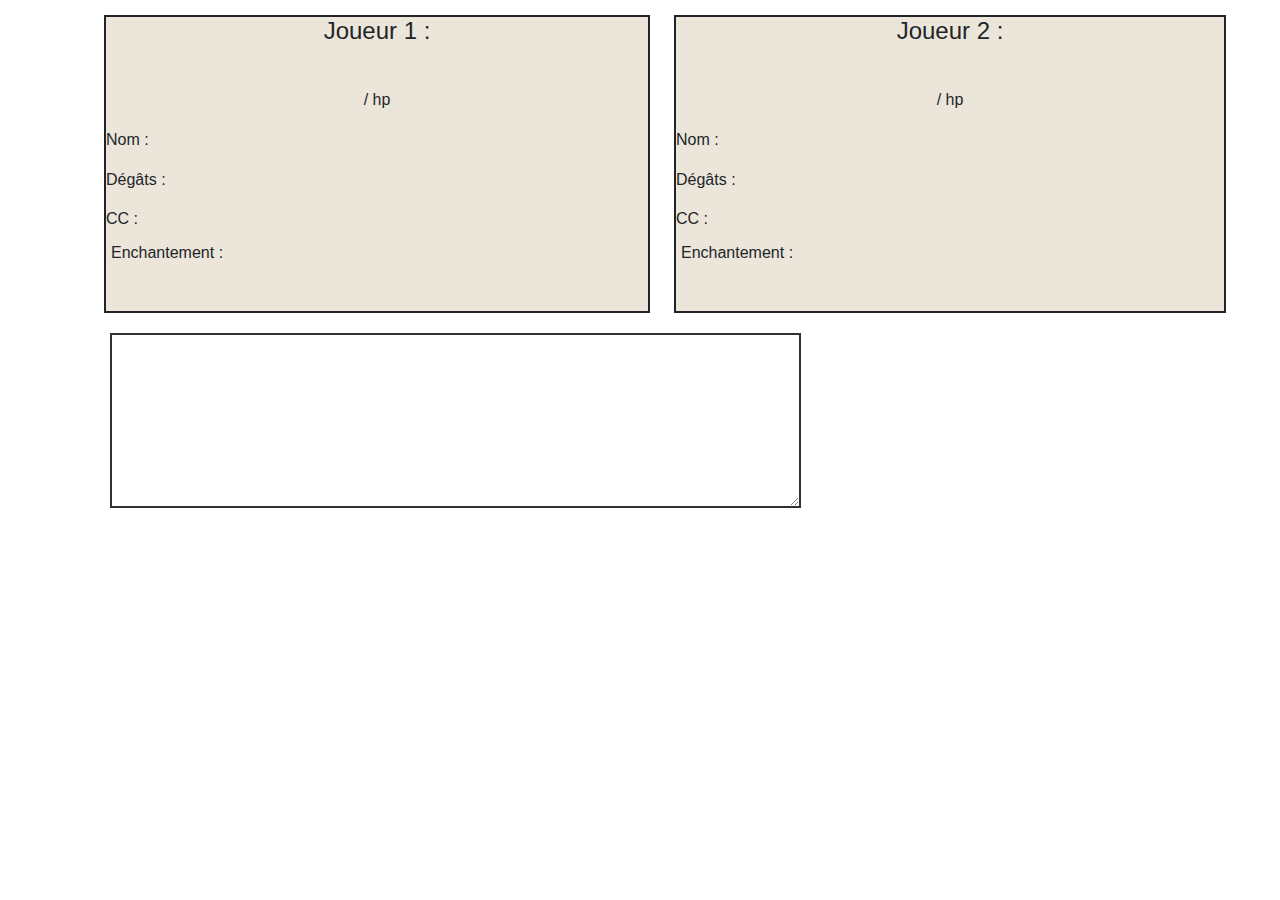
==== commit 47c89eb1: "OcrProjet6" ====
--- a/home.html
+++ b/home.html
@@ -1,386 +1,66 @@
 <!DOCTYPE html>
-<html lang="en">
-  <head>
-    <meta charset="UTF-8" />
+<html>
+<head>
+    <meta charset="utf-8"/>
     <title>Document</title>
-    <link rel="stylesheet" href="styles/style.css" />
-    <link
-      rel="stylesheet"
-      href="https://stackpath.bootstrapcdn.com/bootstrap/4.3.1/css/bootstrap.min.css"
-      integrity="sha384-ggOyR0iXCbMQv3Xipma34MD+dH/1fQ784/j6cY/iJTQUOhcWr7x9JvoRxT2MZw1T"
-      crossorigin="anonymous"
-    />
-  </head>
+    <link rel="stylesheet" href="styles/style.css"/>
+        <link rel="stylesheet" href="https://stackpath.bootstrapcdn.com/bootstrap/4.3.1/css/bootstrap.min.css"
+        integrity="sha384-ggOyR0iXCbMQv3Xipma34MD+dH/1fQ784/j6cY/iJTQUOhcWr7x9JvoRxT2MZw1T" crossorigin="anonymous">
+</head>
 
-  <body>
+<body>
+<table>
+    <tbody></tbody>
+</table>
+<div id='interface'>
     <div class="container">
-      <div class="placeBtnPlay"></div>
-      <div class="row">
-        <div class="col-md-5 col-sm-6">
-          <div class="persoHome">
-            <h4 class="h4home">Diluc</h4>
-            <img src="images/diluc.jpg" class="dilucHome" /><br />
-            <p class="descriptionPerso">
-              <strong><u>Histoire de Diluc </u></strong>: <br />
-              "Étant l'homme le plus riche de Mondstadt, Diluc se présente
-              toujours comme un jeune homme élégant et charmant, à l'image
-              publique parfaite. Sous ce masque se cache un guerrier à la
-              volonté de fer forgée dans les flammes qui ne recule devant rien
-              pour protéger Mondstadt. Ne comptez pas sur lui pour ménager ses
-              adversaires, il sera sans pitié jusqu'à la fin."
-            </p>
-            <ul class="carac">
-              <li>
-                <u>Caractéristiques</u> :
-                <ul>
-                  <li>Points de vie : 200</li>
-                  <li>Pourcentage de CC : 10</li>
-                  <li>Arme de prédilection : Espadon</li>
-                </ul>
-              </li>
-              <li>
-                <u>Caractéristiques avec bonus</u> :
-                <ul>
-                  <li>Points de vie : 285</li>
-                  <li>Pourcentage de CC : 16</li>
-                </ul>
-              </li>
-            </ul>
-            <button class="btnHome" onclick="getID(1);" style="margin-top: 3px">
-              Choisir Diluc
-            </button>
-          </div>
+        <div class="row">
+            <div class="col-xs-12 col-sm-6 col-md-6  col-lg-6">
+                <div id='interfaceP1'>
+                    <h4 class='nom'>Joueur 1 : <span id="nameJ1"></span></h4>
+                    <img id="imgPlayerJ1" src="" alt =""><br />
+                    <p id="HpJ1"><span id="currentHpJ1"></span> / <span id="totalHpJ1"></span> hp</p>
+                    <img id="imgWeaponJ1" src="" alt="">
+                    <p>Nom : <br /><span id="weaponNameJ1"></span></p>
+                    <p>Dégâts : <span id="weaponDamageJ1"></span></p> <br />
+                    <p id="CCJ1">CC : <span id="criticalStrikeJ1"></span></p> <br />
+                    <p id="enchantmentJ1">Enchantement : <span id="awakeJ1"></span></p>
+                    <p id="place_btn1"></p>
+                </div>
+            </div>
+            <div class="col-xs-12 col-sm-6 col-md-6  col-lg-6">
+                <div id='interfaceP2'>
+                    <h4 class='nom'>Joueur 2 : <span id="nameJ2"></span></h4>
+                    <img id="imgPlayerJ2" src="" alt =""><br />
+                    <p id="HpJ2"><span id="currentHpJ2"></span> / <span id="totalHpJ2"></span> hp</p>
+                        <img id="imgWeaponJ2" src="" alt="">
+                        <p>Nom : <br /><span id="weaponNameJ2"></span></p>
+                        <p>Dégâts : <span id="weaponDamageJ2"></span></p> <br />
+                        <p id="CCJ2">CC : <span id="criticalStrikeJ2"></span></p> <br />
+                        <p id="enchantmentJ2">Enchantement : <span id="awakeJ2"></span></p>
+                    <p id="place_btn2"></p>
+                </div>
+            </div>
         </div>
-        <div class="col-md-2"></div>
-        <div class="col-md-5 col-sm-6">
-          <div class="persoHome">
-            <h4 class="h4home">Childe</h4>
-            <img src="images/childe.jpg" class="childeHome" /><br />
-            <p class="descriptionPerso">
-              <strong><u>Histoire de Childe </u></strong>: <br />
-              "Chaleureux et amical une minute, tueur impitoyable la suivante
-              ... Sa personnalité changeante et imprévisible peut laisser son
-              entourage à court de mots pour le décrire. Mais dans de rares
-              moments privés, il se passe de titres, se débarasse de son armure
-              et des couches d'intrigues qui l'accompagnent, et montre sa vraie
-              personne à ceux qui le craignent."
-            </p>
-            <ul class="carac">
-              <li>
-                <u>Caractéristiques</u> :
-                <ul>
-                  <li>Points de vie : 180</li>
-                  <li>Pourcentage de CC : 16</li>
-                  <li>Arme de prédilection : Lance</li>
-                </ul>
-              </li>
-              <li>
-                <u>Caractéristiques avec bonus</u> :
-                <ul>
-                  <li>Points de vie : 275</li>
-                  <li>Pourcentage de CC : 28</li>
-                </ul>
-              </li>
-            </ul>
-            <button class="btnHome" onclick="getID(2);" style="margin-top: 3px">
-              Choisir Childe
-            </button>
-          </div>
+        <div id ="placeBtnReplay"></div>
+        <div class="row">
+            <div class="col-md-12 col-sm-12">
+                <textarea id="texte" cols="72" rows="10"></textarea>
+            </div>
         </div>
-        <div class="col-md-5 col-sm-6">
-          <div class="persoHome">
-            <h4 class="h4home">Razor</h4>
-            <img src="images/razor.jpg" class="razorHome" /><br />
-            <p class="descriptionPerso">
-              <strong><u>Histoire de Razor </u></strong>: <br />
-              "À Mondstadt, il y a une rumeur qui court sur un jeune garçon.
-              Certains disent que c'est un enfant abandonné que les loups ont
-              adopté quand il était bébé, d'autres croient qu'il est
-              l'incarnation d'un loup ... À l'heure actuelle, Razor, doté de ses
-              griffes acérées, court et chasse certainement dans la forêt avec
-              les loups à l'aide de son instinct et de son agilité surprenante."
-            </p>
-            <ul class="carac">
-              <li>
-                <u>Caractéristiques</u> :
-                <ul>
-                  <li>Points de vie : 192</li>
-                  <li>Pourcentage de CC : 13</li>
-                  <li>Arme de prédilection : Espadon</li>
-                </ul>
-              </li>
-              <li>
-                <u>Caractéristiques avec bonus</u> :
-                <ul>
-                  <li>Points de vie : 280</li>
-                  <li>Pourcentage de CC : 22</li>
-                </ul>
-              </li>
-            </ul>
-            <button class="btnHome" onclick="getID(3);" style="margin-top: 3px">
-              Choisir Razor
-            </button>
-          </div>
-        </div>
-        <div class="col-md-2"></div>
-        <div class="col-md-5 col-sm-6">
-          <div class="persoHome">
-            <h4 class="h4home">Jean</h4>
-            <img src="images/Jean.jpg" class="jeanHome" />
-            <p class="descriptionPerso">
-              <strong><u>Histoire de Jean </u></strong>: <br />
-              "Entièrement dévouée à sa fonction de grande maîtresse intérimaire
-              de l'Ordre de Favonius, Jean veille sans relâche sur Mondstadt.
-              Bien qu'elle n'était pas la plus douée de ses pairs, cette jeune
-              femme est devenue le pilier de l'Ordre grâce à son travail
-              acharné. Elle protègera Mondstadt coûte que coûte face à toutes
-              les menaces, notamment celle que représente Sotrmterror."
-            </p>
-            <ul class="carac">
-              <li>
-                <u>Caractéristiques</u> :
-                <ul>
-                  <li>Points de vie : 170</li>
-                  <li>Pourcentage de CC : 21</li>
-                  <li>Arme de prédilection : Épée</li>
-                </ul>
-              </li>
-              <li>
-                <u>Caractéristiques avec bonus</u> :
-                <ul>
-                  <li>Points de vie : 270</li>
-                  <li>Pourcentage de CC : 37</li>
-                </ul>
-              </li>
-            </ul>
-            <button class="btnHome" onclick="getID(4);" style="margin-top: 3px">
-              Choisir Jean
-            </button>
-          </div>
-        </div>
-        <div class="col-md-5 col-sm-12">
-          <div class="persoHome">
-            <h4 class="h4home">Chongyun</h4>
-            <img src="images/Chongyun.jpg" class="chongyunHome" />
-            <p class="descriptionPerso">
-              <strong><u>Histoire de Chongyun </u></strong>: <br />
-              "Exorciste basé à Liyue, et exerçant ses activités de par le
-              monde. Héritier de l'une des plus célèbres maisons de l'art, il a
-              un talent dévastateur qu'il ne doit pas à l'enseignement de ses
-              maîtres, mais à l'impressionnante quantité d'énergie en permanence
-              au bord de l'implosion qui l'habite."
-            </p>
-            <ul class="carac" id="caracChong">
-              <li>
-                <u>Caractéristiques</u> :
-                <ul>
-                  <li>Points de vie : 166</li>
-                  <li>Pourcentage de CC : 23</li>
-                  <li>Arme de prédilection : Espadon</li>
-                </ul>
-              </li>
-              <li>
-                <u>Caractéristiques avec bonus</u> :
-                <ul>
-                  <li>Points de vie : 271</li>
-                  <li>Pourcentage de CC : 40</li>
-                </ul>
-              </li>
-            </ul>
-            <button class="btnHome" onclick="getID(5);" style="margin-top: 3px">
-              Choisir Chongyun
-            </button>
-          </div>
-        </div>
-        <div class="col-md-2"></div>
-        <div class="col-md-5 col-sm-12">
-          <div class="persoHome">
-            <h4 class="h4home">Xiangling</h4>
-            <img src="images/Xiangling.jpg" class="xianglingHome" />
-            <p class="descriptionPerso">
-              <strong><u>Histoire de Xiangling </u></strong>: <br />
-              "La nouvelle toque du Restaurant Wanmin, sa maîtrise de l'art
-              culinaire se voit dans ses spécialités aussi relevées que
-              savoureuses. Douée malgré son jeune âge, Xiangling jouit d'une
-              excellente réputation auprès des amateurs de bonne chère de la
-              Falaise Chihu. Si par chance, elle vous invite unjour à venir
-              tester une nouvelle recette, allez-y mes yeux fermés. Satisfaction
-              garantie."
-            </p>
-            <ul class="carac">
-              <li>
-                <u>Caractéristiques</u> :
-                <ul>
-                  <li>Points de vie : 176</li>
-                  <li>Pourcentage de CC : 18</li>
-                  <li>Arme de prédilection : Lance</li>
-                </ul>
-              </li>
-              <li>
-                <u>Caractéristiques avec bonus</u> :
-                <ul>
-                  <li>Points de vie : 273</li>
-                  <li>Pourcentage de CC : 32</li>
-                </ul>
-              </li>
-            </ul>
-            <button class="btnHome" onclick="getID(6);" style="margin-top: 3px">
-              Choisir Xiangling
-            </button>
-          </div>
-        </div>
-        <div class="col-md-4"></div>
-        <div class="col-md-5 col-sm-12">
-          <div class="persoHome">
-            <h4 class="h4home">Albedo</h4>
-            <img src="images/Albedo.jpg" class="albedoHome" />
-            <p class="descriptionPerso">
-              <strong><u>Histoire d'Albedo </u></strong>: <br />
-              ""Génie", "Kreideprinz", "Enquêteur en chef"... Les titres et les
-              éloges lui importent peu : à ses yeux, seules comptent ses
-              recherches. Albedo n'a que faire de l'accumulation de richesse et
-              des relations sociales. Son unique objectif est la poursuite du
-              savoir, et la compréhension des connaissances les plus obscures et
-              les plus profondes laissées par les générations d'érudits l'ayant
-              précédé."
-            </p>
-            <ul class="carac">
-              <li>
-                <u>Caractéristiques</u> :
-                <ul>
-                  <li>Points de vie : 160</li>
-                  <li>Pourcentage de CC : 25</li>
-                  <li>Arme de prédilection : Épée</li>
-                </ul>
-              </li>
-              <li>
-                <u>Caractéristiques avec bonus</u> :
-                <ul>
-                  <li>Points de vie : 270</li>
-                  <li>Pourcentage de CC : 45</li>
-                </ul>
-              </li>
-            </ul>
-            <button class="btnHome" onclick="getID(7);" style="margin-top: 3px">
-              Choisir Albedo
-            </button>
-          </div>
-        </div>
-        <div class="col-md-12 col-sm-12">
-          <div class="placeBtnPlay"></div>
-        </div>
-        <div class="col-md-6">
-          <div class="divWeapon" id="firstWeapon">
-            <img src="images/arme1.png" class="armeHome" />
-            <ul class="ulWeapon">
-              <li><u>Nom de l'arme</u> : Épée de vagabond</li>
-              <li><u>Dégâts</u> : 10</li>
-              <li><u>Enchantement</u> : Aucun</li>
-              <li class="liWeapon1">Arme donnée à chaque début de partie</li>
-            </ul>
-          </div>
-        </div>
-        <div class="col-md-6">
-          <div class="divWeapon" id="divWeapon2">
-            <img src="images/arme2.png" class="armeHome" />
-            <ul class="ulWeapon">
-              <li><u>Nom de l'arme</u> : Ombre immaculée</li>
-              <li><u>Dégâts</u> : 25</li>
-              <li><u>Enchantement</u> : Ajout d'hp</li>
-              <li><u>Catégorie</u> : Espadon</li>
-              <li class="liWeapon2">
-                <u>Manieurs</u> : Diluc / Razor / Chongyun
-              </li>
-            </ul>
-          </div>
-        </div>
-        <div class="col-md-6">
-          <div class="divWeapon">
-            <img src="images/arme3.png" class="armeHome" />
-            <ul class="ulWeapon">
-              <li><u>Nom de l'arme</u> : Épée du faucon</li>
-              <li><u>Dégâts</u> : 20</li>
-              <li><u>Enchantement</u> : Coup critique</li>
-              <li><u>Catégorie</u> : Épée à une main</li>
-              <li class="liWeapon2"><u>Manieurs</u> : Jean / Albedo</li>
-            </ul>
-          </div>
-        </div>
-        <div class="col-md-6">
-          <div class="divWeapon">
-            <img src="images/arme4.png" class="armeHome" />
-            <ul class="ulWeapon">
-              <li><u>Nom de l'arme</u> : Lance de jade ailée</li>
-              <li><u>Dégâts</u> : 31</li>
-              <li><u>Enchantement</u> : Attaque+ (& perte Hp)</li>
-              <li><u>Catégorie</u> : Lance</li>
-              <li class="liWeapon2"><u>Manieurs</u> : Childe / Xiangling</li>
-            </ul>
-          </div>
-        </div>
-        <div class="col-md-6">
-          <div class="divWeapon" id="divWeapon5">
-            <img src="images/arme5.png" class="armeHome" />
-            <ul class="ulWeapon">
-              <li><u>Nom de l'arme</u> : Fléau du dragon</li>
-              <li><u>Dégâts</u> : 18</li>
-              <li><u>Enchantement</u> : Embrasement</li>
-              <li><u>Catégorie</u> : Lance</li>
-              <li class="liWeapon2"><u>Manieurs</u> : Childe / Xiangling</li>
-            </ul>
-          </div>
-        </div>
-        <div class="col-md-6">
-          <div class="divWeapon" id="divWeapon6">
-            <img src="images/arme6.png" class="armeHome" />
-            <ul class="ulWeapon">
-              <li><u>Nom de l'arme</u> : Lance de la voûte d'Azur</li>
-              <li><u>Dégâts</u> : 23</li>
-              <li><u>Enchantement</u> : ATQ & DEF</li>
-              <li><u>Catégorie</u> : Lance</li>
-              <li class="liWeapon2"><u>Manieurs</u> : Childe / Xiangling</li>
-            </ul>
-          </div>
-        </div>
-        <div class="col-md-6">
-          <div class="divWeapon" id="divWeapon7">
-            <img src="images/arme7.png" class="armeHome" />
-            <ul class="ulWeapon">
-              <li><u>Nom de l'arme</u> : Mort-du-loup</li>
-              <li><u>Dégâts</u> : 43</li>
-              <li><u>Enchantement</u> : Pile ou face (OS ou suicide)</li>
-              <li><u>Catégorie</u> : Espadon</li>
-              <li class="liWeapon2">
-                <u>Manieurs</u> : Diluc / Razor / Chongyun
-              </li>
-            </ul>
-          </div>
-        </div>
-        <div class="col-md-6">
-          <div class="divWeapon" id="divWeapon8">
-            <img src="images/arme8.png" class="armeHome" />
-            <ul class="ulWeapon">
-              <li><u>Nom de l'arme</u> : La Flûte</li>
-              <li><u>Dégâts</u> : 22</li>
-              <li><u>Enchantement</u> : Sommeil</li>
-              <li><u>Catégorie</u> : Épée à une main</li>
-              <li class="liWeapon2"><u>Manieurs</u> : Jean / Albedo</li>
-            </ul>
-          </div>
-        </div>
-      </div>
+
     </div>
+</div>
 
-    <pre id="contents"></pre>
-    <script
-      src="https://code.jquery.com/jquery-3.2.1.min.js"
-      integrity="sha256-hwg4gsxgFZhOsEEamdOYGBf13FyQuiTwlAQgxVSNgt4="
-      crossorigin="anonymous"
-    ></script>
-    <script src="JS/board.js" type="text/javascript"></script>
-    <script src="JS/player.js" type="text/javascript"></script>
-    <script src="JS/weapon.js" type="text/javascript"></script>
-    <script src="JS/fight.js" type="text/javascript"></script>
-    <script src="JS/main.js" type="text/javascript"></script>
-  </body>
+<script
+        src="https://code.jquery.com/jquery-3.2.1.min.js"
+        integrity="sha256-hwg4gsxgFZhOsEEamdOYGBf13FyQuiTwlAQgxVSNgt4="
+        crossorigin="anonymous"
+></script>
+<script src="JS/board.js" type="text/javascript"></script>
+<script src="JS/player.js" type="text/javascript"></script>
+<script src="JS/weapon.js" type="text/javascript"></script>
+<script src="JS/fight.js" type="text/javascript"></script>
+<script src="JS/main.js" type="text/javascript"></script>
+</body>
 </html>
--- a/styles/style.css
+++ b/styles/style.css
@@ -21,7 +21,7 @@
   margin-top: 10px;
 }
 .persoHome {
-  height: 680px;
+  height: 98%;
   text-align: center;
   margin-top: 15px;
   border: 2px solid black;
@@ -232,12 +232,12 @@
 #interfaceP2 {
   border: solid 2px;
   margin-top: 15px;
-  margin-left: 12px;
+  margin-left: -6px;
   padding-bottom: 30px;
   background-color: rgb(233, 224, 212, 0.85);
 }
 #interfaceP2 {
-  margin-right: 12px;
+  margin-right: -6px;
 }
 #HpJ1,
 #HpJ2 {
@@ -284,7 +284,7 @@
   height: 175px;
   opacity: 80%;
 }
-#zoneDeTexte {
+#texte {
   text-align: left;
 }
 #currentHpJ1,
@@ -293,3 +293,90 @@
 #totalHpJ2 {
   color: rgb(5, 5, 131);
 }
+#placeBtnReplay {
+  margin-top: 10px;
+  text-align: center;
+}
+
+/******  ******/
+/* Responsive */
+/******  ******/
+
+@media screen and (max-width: 1199px) {
+  #interfaceP1,
+  #interfaceP2 {
+    margin-right: 0px;
+    margin-left: 0px;
+  }
+  .container {
+    padding-right: 0px !important;
+    margin-right: 15px !important;
+  }
+  table {
+    float: none;
+    margin-left: 200px;
+  }
+  .button1 {
+    margin-left: 120px;
+  }
+  .button2 {
+    margin-right: 120px;
+  }
+  #texte {
+    margin-left: 200px;
+  }
+  #imgPlayerJ1,
+  #imgPlayerJ2 {
+    margin-left: 100px;
+  }
+  .descriptionPerso {
+    display: none;
+  }
+  .dilucHome,
+  .razorHome,
+  .childeHome,
+  .jeanHome,
+  .chongyunHome,
+  .xianglingHome,
+  .albedoHome {
+    float: unset;
+    margin-bottom: 10px;
+  }
+  #caracChong {
+    margin-top: 0px;
+  }
+  .carac {
+    margin-left: 0px;
+    margin-right: 0px;
+  }
+  .liWeapon2 {
+    margin-left: 0px;
+  }
+}
+
+@media (max-width: 990px) {
+  .col-lg-6 {
+    max-width: 100% !important;
+    flex: 0 0 65% !important;
+  }
+  #texte {
+    margin-left: 0px;
+    width: 63.5%;
+  }
+  table {
+    margin-left: 150px;
+  }
+  #imgPlayerJ1,
+  #imgPlayerJ2 {
+    margin-left: 100px;
+  }
+  #divWeapon3 {
+    height: 100%;
+  }
+  #divWeapon5 {
+    height: 110%;
+  }
+  #divWeapon8 {
+    height: 100%;
+  }
+}
